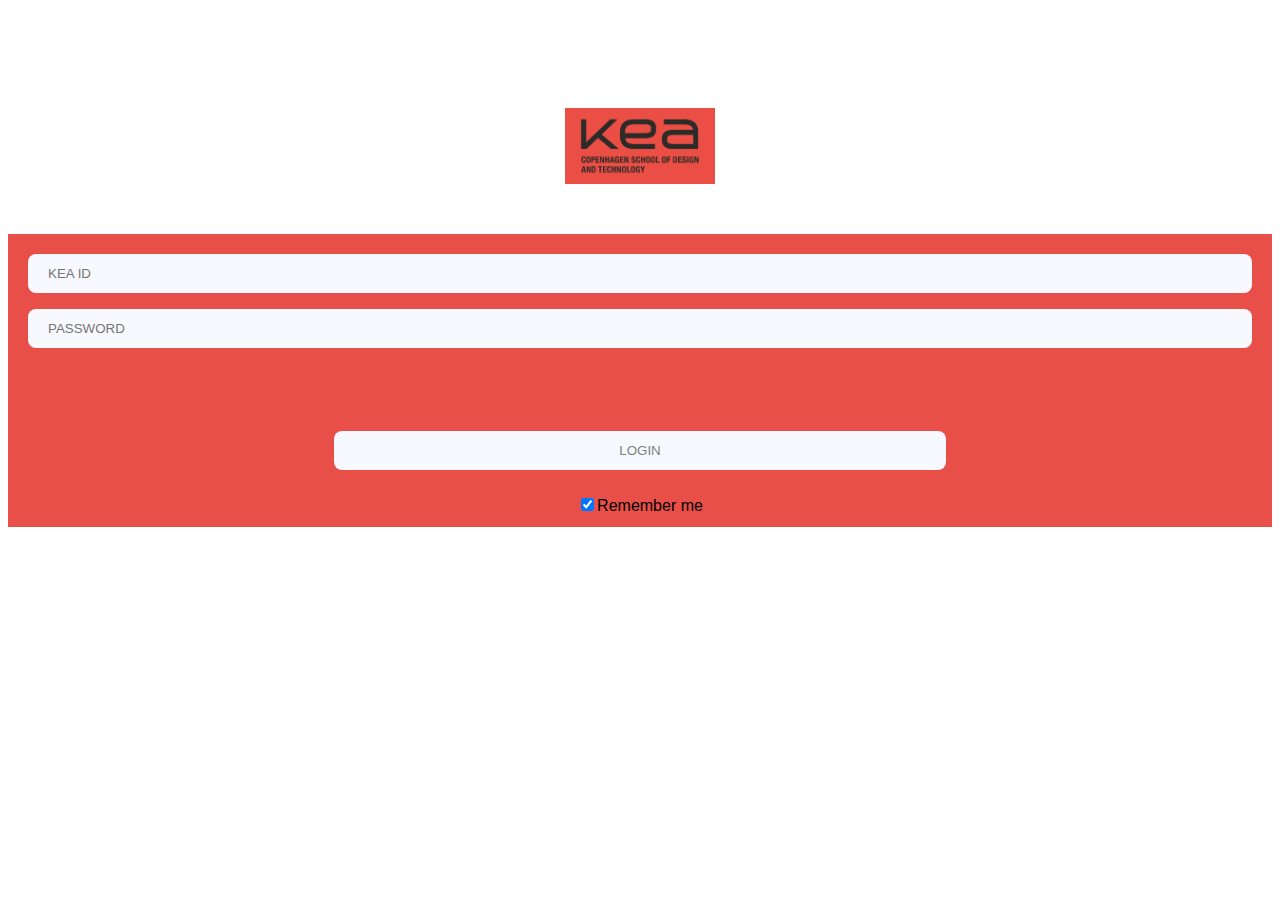
==== index.html @ c8279f07 "starting project" ====
<!DOCTYPE html>
<html lang="en">
<head>
    <meta charset="utf-8">
    <meta name="viewport" content="width=device-width, initial-scale=1.0">
    <link rel="stylesheet" href="stylesheet.css">
    <title>Login</title>
</head>

<body>
    <img src="/kealogo.jpg" alt="KEA" class="kealogo">
    <form action="/home.html">
        <div class="box">
            <input type="text" placeholder="KEA ID" name="uname" required>
            <input type="password" placeholder="PASSWORD" name="pw" required>
            <input type="submit" value="LOGIN">
            <br>
            <label>
                <input type="checkbox" checked="checked" name="remember">Remember me
            </label>
        </div>
    </form>
</body>
</html>
<script src="/script.js"></script>
---- stylesheet.css ----
@media only screen and (max-width: 750px) {
    body {
        background-color: #e84f48;
    }
}

body {
    font-family: Helvetica, Arial, sans-serif;
}

/*LOGIN PAGE*/

form {
    background-color: #e84f48;
    text-align: center;
    padding: 12px 20px;
}

.kealogo {
    width: 150px;
    height: auto;
    display: block;
    margin-left: auto;
    margin-right: auto;
    padding-top: 100px;
    padding-bottom: 50px;
}

input[type=text],
input[type=password] {
    background-color: ghostwhite;
    border-radius: 8px;
    color: gray;
    width: 100%;
    padding: 12px 20px;
    margin: 8px 0;
    display: inline-block;
    border: none;
    box-sizing: border-box;
}

input[type=submit] {
    background-color: ghostwhite;
    border-radius: 8px;
    color: gray;
    width: 50%;
    padding: 12px 20px;
    margin: 8px 0;
    border: none;
    cursor: pointer;
    margin-top: 75px;
    margin-bottom: 25px;
}

input[type=submit]:hover {
    opacity: 0.9;
}

/*CLASSROOM PAGE*/

.threedots{
    width: 20px;
    height: auto;
    display: block;
    background-color: darkgrey;
    border-radius: 8px;
    padding: 4px 10px;
}

.dwl{
    width: 20px;
    height: auto;
    display: block;
    background-color: darkgrey;
    border-radius: 8px;
    padding: 4px 10px;
}

h1, h2 {
    background-color: white;
    text-align: center;
    border-radius: 8px;
    padding: 4px 10px;
    font-size: 35px;

}

ul{
    list-style: none;
}

.handins, .downloads{
    background-color: white;
    border-radius: 8px;
    padding: 4px 10px;
    font-size: 10px;
}

/*NAVBAR*/

nav {
  overflow: hidden;
  background-color: #CECECE;
  position: fixed;
  bottom: 0;
  width: 100%;
}

nav a {
  float: left;
  display: block;
  color: #f2f2f2;
  text-align: center;
  padding: 14px 39px;
  text-decoration: none;
  font-size: 17px;
}

nav a:hover {
  background: #e84f48;
  color: black;
}

nav a.active {
  background-color: white;
  color: #e84f48;

}
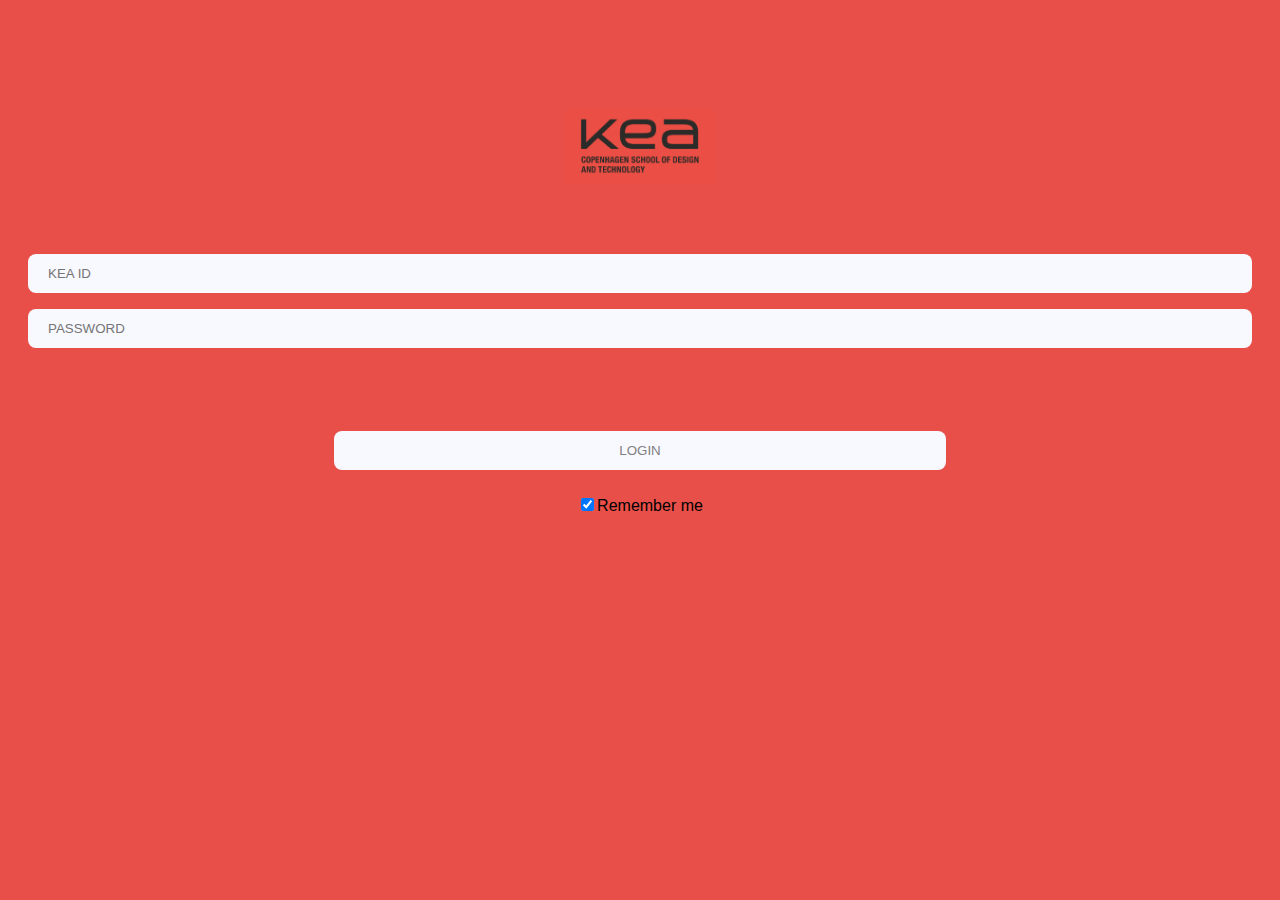
==== commit b6e466c1: "some tests with media queries" ====
--- a/index.html
+++ b/index.html
@@ -12,6 +12,7 @@
     <form action="/home.html">
         <div class="box">
             <input type="text" placeholder="KEA ID" name="uname" required>
+            <br>
             <input type="password" placeholder="PASSWORD" name="pw" required>
             <input type="submit" value="LOGIN">
             <br>
--- a/stylesheet.css
+++ b/stylesheet.css
@@ -1,11 +1,8 @@
-@media only screen and (max-width: 750px) {
-    body {
-        background-color: #e84f48;
-    }
-}
+
 
 body {
     font-family: Helvetica, Arial, sans-serif;
+    background-color: #e84f48;
 }
 
 /*LOGIN PAGE*/
@@ -74,6 +71,7 @@
     background-color: darkgrey;
     border-radius: 8px;
     padding: 4px 10px;
+
 }
 
 h1, h2 {
@@ -94,6 +92,7 @@
     border-radius: 8px;
     padding: 4px 10px;
     font-size: 10px;
+    display: inline-block;
 }
 
 /*NAVBAR*/
@@ -126,3 +125,9 @@
   color: #e84f48;
 
 }
+
+@media only screen and (max-width: 450px) {
+    body {
+        background-color: #e84f48;
+    }
+}
